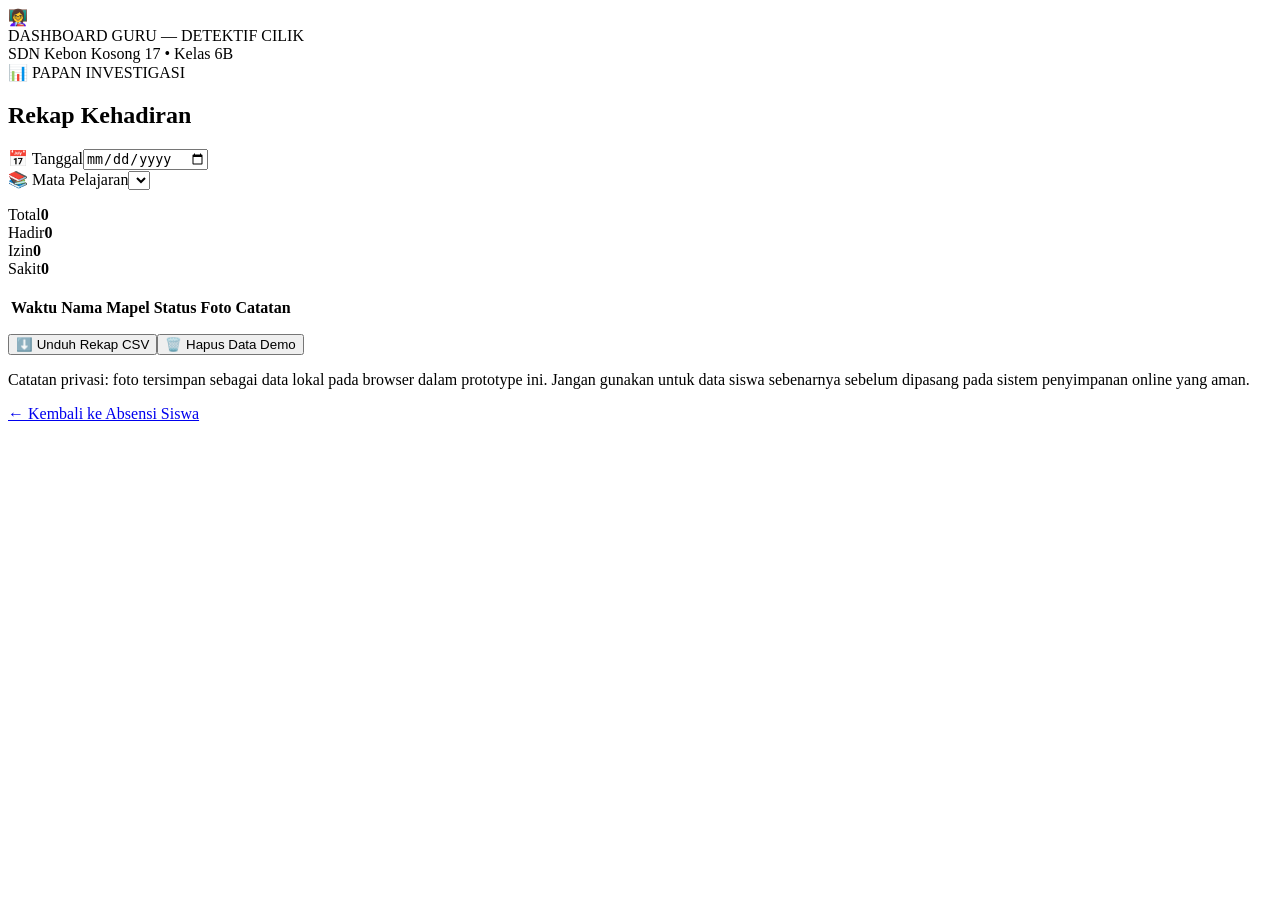
==== guru.html @ 5373dbb8 "Add files via upload" ====
<!doctype html><html lang="id"><head><meta charset="utf-8"><meta name="viewport" content="width=device-width,initial-scale=1"><title>Dashboard Guru — 6B</title><link rel="stylesheet" href="css/style.css"></head>
<body><header><div class="top"><div class="logo">👩‍🏫</div><div><div class="title">DASHBOARD GURU — DETEKTIF CILIK</div><div class="small">SDN Kebon Kosong 17 • Kelas 6B</div></div></div></header>
<main><div class="card"><span class="ribbon">📊 PAPAN INVESTIGASI</span><h2>Rekap Kehadiran</h2><div class="grid"><div class="field"><label>📅 Tanggal</label><input id="dateFilter" type="date" onchange="renderDashboard()"></div><div class="field"><label>📚 Mata Pelajaran</label><select id="subjectFilter" onchange="renderDashboard()"></select></div></div>
<div class="stats" style="margin-top:16px"><div class="stat">Total<b id="all">0</b></div><div class="stat">Hadir<b id="hadir">0</b></div><div class="stat">Izin<b id="izin">0</b></div><div class="stat">Sakit<b id="sakit">0</b></div></div>
<div class="tablewrap" style="margin-top:18px"><table><thead><tr><th>Waktu</th><th>Nama</th><th>Mapel</th><th>Status</th><th>Foto</th><th>Catatan</th></tr></thead><tbody id="tbody"></tbody></table></div>
<div class="grid" style="margin-top:14px"><button onclick="exportCSV()">⬇️ Unduh Rekap CSV</button><button class="danger" onclick="clearAll()">🗑️ Hapus Data Demo</button></div>
<p class="note">Catatan privasi: foto tersimpan sebagai data lokal pada browser dalam prototype ini. Jangan gunakan untuk data siswa sebenarnya sebelum dipasang pada sistem penyimpanan online yang aman.</p></div></main><footer><a href="index.html">← Kembali ke Absensi Siswa</a></footer><script src="js/app.js"></script><script>initGuru()</script></body></html>
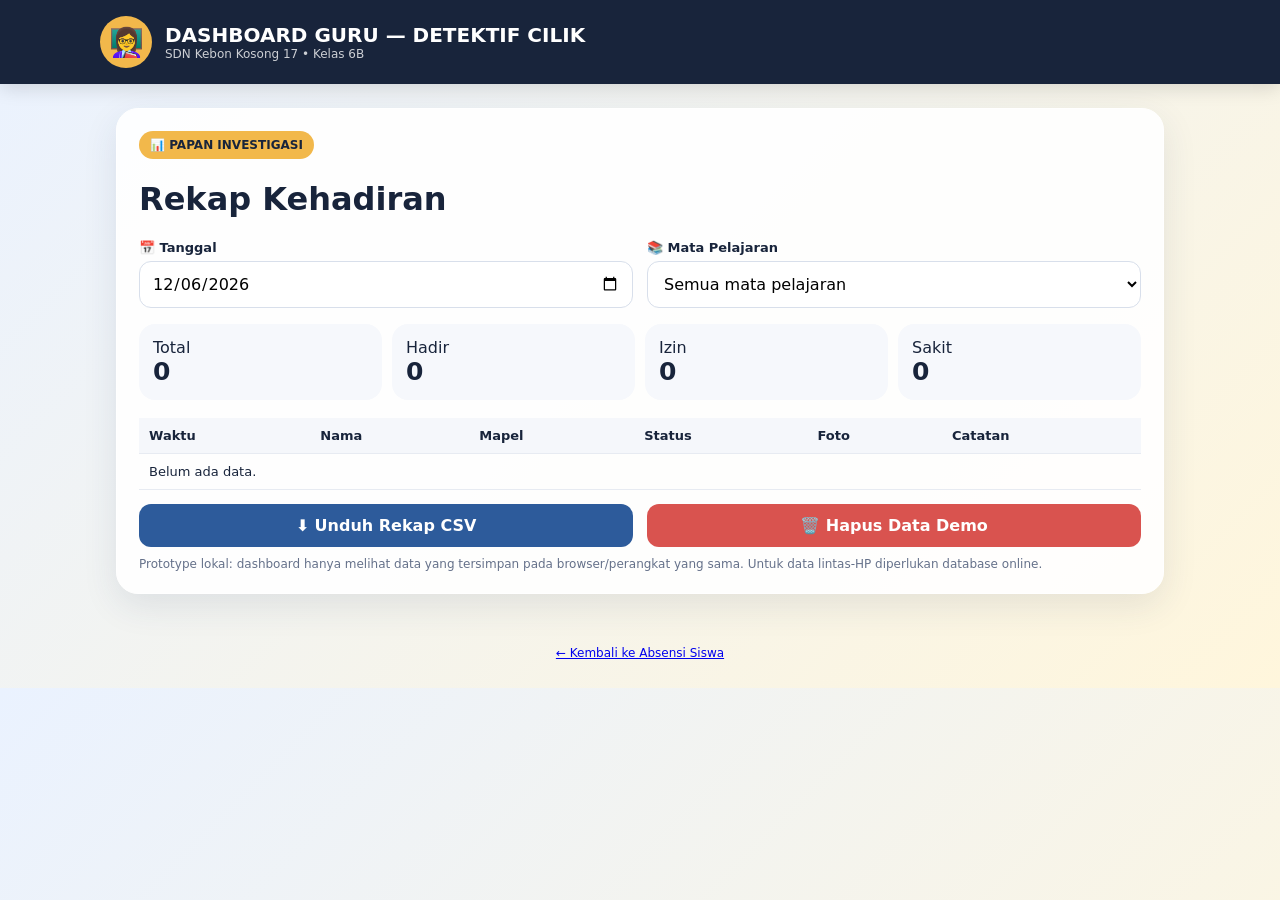
==== commit c6434e1b: "Add files via upload" ====
--- a/guru.html
+++ b/guru.html
@@ -1,7 +1,24 @@
-<!doctype html><html lang="id"><head><meta charset="utf-8"><meta name="viewport" content="width=device-width,initial-scale=1"><title>Dashboard Guru — 6B</title><link rel="stylesheet" href="css/style.css"></head>
+<!doctype html><html lang="id"><head><meta charset="utf-8"><meta name="viewport" content="width=device-width,initial-scale=1"><title>Dashboard Guru — 6B</title><style>
+:root{--navy:#18243b;--blue:#2d5b9b;--gold:#f2b84b;--cream:#fff9e9;--green:#39966c;--red:#d9534f;--muted:#65718a;--white:#fff}
+*{box-sizing:border-box}body{margin:0;font-family:system-ui,-apple-system,Segoe UI,sans-serif;background:linear-gradient(135deg,#eaf2ff,#fff6dc);color:var(--navy)}
+header{background:var(--navy);color:#fff;padding:16px 18px;box-shadow:0 4px 18px #0002}.top{max-width:1080px;margin:auto;display:flex;gap:13px;align-items:center}.logo{width:52px;height:52px;border-radius:50%;display:grid;place-items:center;background:var(--gold);font-size:28px}.title{font-weight:900;font-size:20px}.small{font-size:12px;opacity:.78}
+main{max-width:1080px;margin:24px auto;padding:0 16px}.hero{display:grid;grid-template-columns:1.2fr .8fr;gap:18px}.card{background:#ffffffea;border:1px solid #fff;border-radius:22px;padding:22px;box-shadow:0 12px 35px #263b601a}.ribbon{display:inline-block;background:var(--gold);padding:7px 11px;border-radius:999px;font-size:12px;font-weight:900}.hero h1{font-size:36px;line-height:1.04;margin:12px 0 10px}.hero p{color:var(--muted)}.detective{min-height:270px;display:grid;place-items:center;position:relative;overflow:hidden;background:repeating-linear-gradient(-8deg,#fff 0 16px,#f7efd8 16px 18px)}.kid{font-size:105px}.glass{position:absolute;right:24px;bottom:20px;font-size:70px;transform:rotate(-18deg)}
+.grid{display:grid;grid-template-columns:repeat(2,1fr);gap:14px;margin-top:16px}.field label{display:block;font-size:13px;font-weight:800;margin-bottom:6px}select,input,textarea,button{font:inherit;width:100%;border:1px solid #d8dfeb;border-radius:12px;padding:12px;background:#fff}textarea{min-height:90px;resize:vertical}button{border:0;background:var(--blue);color:#fff;font-weight:900;cursor:pointer}button:hover{filter:brightness(1.06)}.primary{font-size:17px;padding:15px;background:var(--green)}.secondary{background:#edf2f8;color:var(--navy);border:1px solid #d8e0ec}.danger{background:var(--red)}.status{display:none;margin-top:14px;padding:14px;border-radius:13px;background:#eaf8f1}.status.show{display:block}
+.preview{margin-top:10px;display:none}.preview img{max-width:180px;max-height:180px;border-radius:14px;border:3px solid #fff;box-shadow:0 5px 18px #0002}
+.tablewrap{overflow:auto}table{width:100%;border-collapse:collapse;min-width:720px}th,td{text-align:left;padding:10px;border-bottom:1px solid #e7ebf2;font-size:13px}th{background:#f5f7fb}.photo{width:50px;height:50px;object-fit:cover;border-radius:8px}.stats{display:grid;grid-template-columns:repeat(4,1fr);gap:10px}.stat{padding:14px;border-radius:16px;background:#f6f8fc}.stat b{display:block;font-size:25px}.note{font-size:12px;color:var(--muted);margin-top:10px}footer{text-align:center;color:var(--muted);font-size:12px;padding:28px}
+@media(max-width:760px){.hero,.grid{grid-template-columns:1fr}.hero h1{font-size:29px}.detective{min-height:180px}.kid{font-size:75px}.glass{font-size:50px}.stats{grid-template-columns:repeat(2,1fr)}}
+</style></head>
 <body><header><div class="top"><div class="logo">👩‍🏫</div><div><div class="title">DASHBOARD GURU — DETEKTIF CILIK</div><div class="small">SDN Kebon Kosong 17 • Kelas 6B</div></div></div></header>
-<main><div class="card"><span class="ribbon">📊 PAPAN INVESTIGASI</span><h2>Rekap Kehadiran</h2><div class="grid"><div class="field"><label>📅 Tanggal</label><input id="dateFilter" type="date" onchange="renderDashboard()"></div><div class="field"><label>📚 Mata Pelajaran</label><select id="subjectFilter" onchange="renderDashboard()"></select></div></div>
-<div class="stats" style="margin-top:16px"><div class="stat">Total<b id="all">0</b></div><div class="stat">Hadir<b id="hadir">0</b></div><div class="stat">Izin<b id="izin">0</b></div><div class="stat">Sakit<b id="sakit">0</b></div></div>
-<div class="tablewrap" style="margin-top:18px"><table><thead><tr><th>Waktu</th><th>Nama</th><th>Mapel</th><th>Status</th><th>Foto</th><th>Catatan</th></tr></thead><tbody id="tbody"></tbody></table></div>
-<div class="grid" style="margin-top:14px"><button onclick="exportCSV()">⬇️ Unduh Rekap CSV</button><button class="danger" onclick="clearAll()">🗑️ Hapus Data Demo</button></div>
-<p class="note">Catatan privasi: foto tersimpan sebagai data lokal pada browser dalam prototype ini. Jangan gunakan untuk data siswa sebenarnya sebelum dipasang pada sistem penyimpanan online yang aman.</p></div></main><footer><a href="index.html">← Kembali ke Absensi Siswa</a></footer><script src="js/app.js"></script><script>initGuru()</script></body></html>+<main><div class="card"><span class="ribbon">📊 PAPAN INVESTIGASI</span><h1>Rekap Kehadiran</h1><div class="grid"><div class="field"><label>📅 Tanggal</label><input id="date" type="date" onchange="render()"></div><div class="field"><label>📚 Mata Pelajaran</label><select id="sub" onchange="render()"></select></div></div>
+<div class="stats" style="margin-top:16px"><div class="stat">Total<b id="total">0</b></div><div class="stat">Hadir<b id="hadir">0</b></div><div class="stat">Izin<b id="izin">0</b></div><div class="stat">Sakit<b id="sakit">0</b></div></div>
+<div class="tablewrap" style="margin-top:18px"><table><thead><tr><th>Waktu</th><th>Nama</th><th>Mapel</th><th>Status</th><th>Foto</th><th>Catatan</th></tr></thead><tbody id="body"></tbody></table></div>
+<div class="grid" style="margin-top:14px"><button onclick="csv()">⬇️ Unduh Rekap CSV</button><button class="danger" onclick="clearData()">🗑️ Hapus Data Demo</button></div>
+<div class="note">Prototype lokal: dashboard hanya melihat data yang tersimpan pada browser/perangkat yang sama. Untuk data lintas-HP diperlukan database online.</div></div></main><footer><a href="index.html">← Kembali ke Absensi Siswa</a></footer><script>
+const KEY="detektif_cilik_absensi_6b_v1";
+const SUBJECTS=["Pendidikan Pancasila","Bahasa Indonesia","Bahasa Inggris","Koding & Kecerdasan Artifisial","Matematika","PJOK","Pramuka","IPAS","PAI","PLBJ","Seni Rupa"];
+const $=id=>document.getElementById(id);
+function render(){let d=JSON.parse(localStorage.getItem(KEY)||"[]"),date=$("date").value,sub=$("sub").value;let rows=d.filter(x=>(!date||x.time.slice(0,10)===date)&&(!sub||x.subject===sub)).sort((a,b)=>b.time.localeCompare(a.time));$("total").textContent=rows.length;$("hadir").textContent=rows.filter(x=>x.status==="Hadir").length;$("izin").textContent=rows.filter(x=>x.status==="Izin").length;$("sakit").textContent=rows.filter(x=>x.status==="Sakit").length;$("body").innerHTML=rows.map(x=>`<tr><td>${new Date(x.time).toLocaleString("id-ID")}</td><td>${x.name}</td><td>${x.subject}</td><td>${x.status}</td><td>${x.photoData?`<a href="${x.photoData}" target="_blank"><img class="photo" src="${x.photoData}"></a>`:"—"}</td><td>${x.note||"—"}</td></tr>`).join("")||"<tr><td colspan='6'>Belum ada data.</td></tr>"}
+function csv(){let rows=[...document.querySelectorAll("#body tr")].map(tr=>[...tr.children].slice(0,4).map(td=>td.innerText));let s="Waktu,Nama,Mapel,Status\n"+rows.map(r=>r.map(v=>`"${v.replaceAll('"','""')}"`).join(",")).join("\n");let a=document.createElement("a");a.href=URL.createObjectURL(new Blob(["\ufeff"+s],{type:"text/csv;charset=utf-8"}));a.download="rekap_absensi_6B.csv";a.click()}
+function clearData(){if(confirm("Hapus semua data absensi pada browser ini?")){localStorage.removeItem(KEY);render()}}
+$("date").value=new Date().toISOString().slice(0,10);$("sub").innerHTML='<option value="">Semua mata pelajaran</option>'+SUBJECTS.map(x=>`<option>${x}</option>`).join("");render();
+</script></body></html>
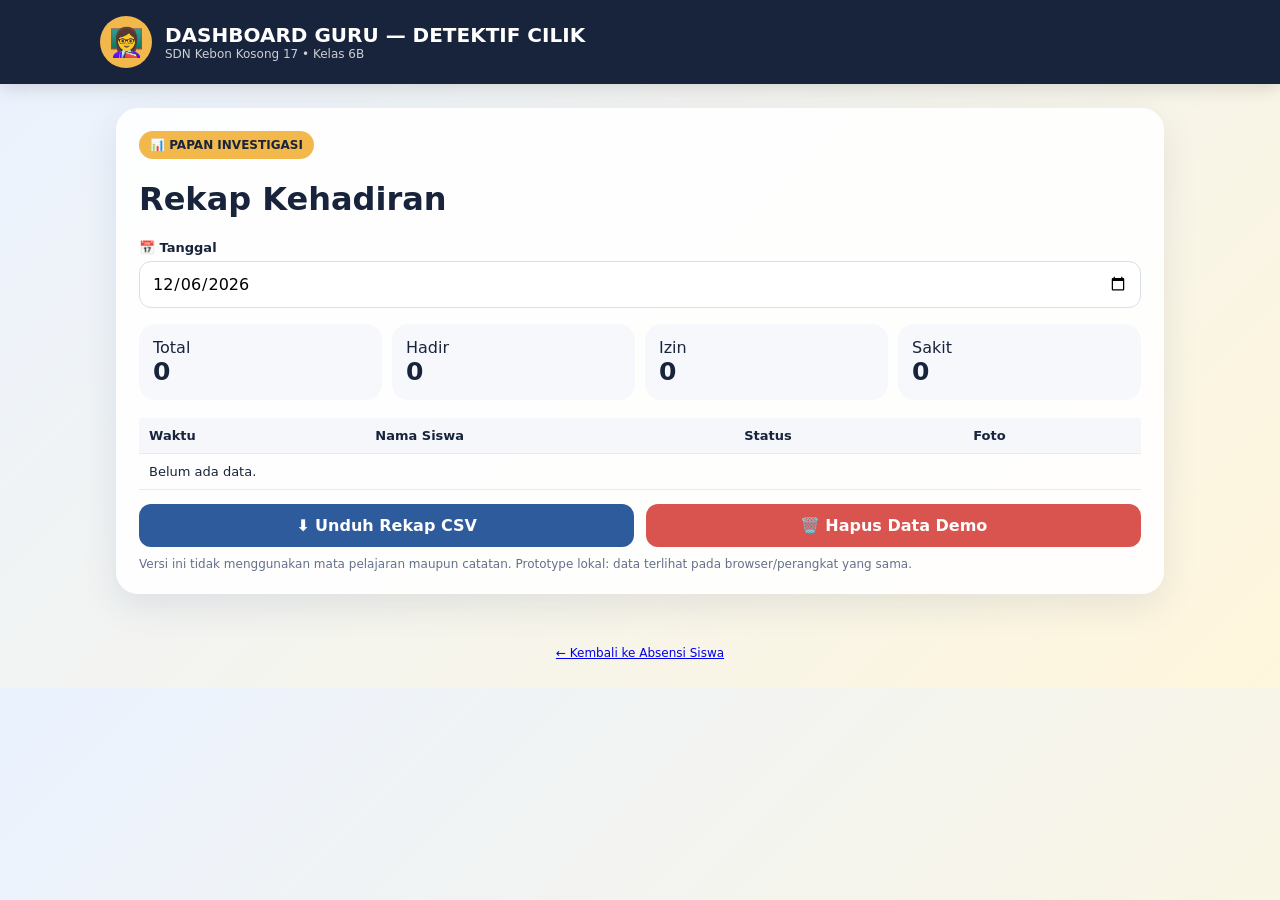
==== commit fa96ab7c: "Add files via upload" ====
--- a/guru.html
+++ b/guru.html
@@ -1,24 +1,22 @@
 <!doctype html><html lang="id"><head><meta charset="utf-8"><meta name="viewport" content="width=device-width,initial-scale=1"><title>Dashboard Guru — 6B</title><style>
-:root{--navy:#18243b;--blue:#2d5b9b;--gold:#f2b84b;--cream:#fff9e9;--green:#39966c;--red:#d9534f;--muted:#65718a;--white:#fff}
+:root{--navy:#18243b;--blue:#2d5b9b;--gold:#f2b84b;--cream:#fff9e9;--green:#39966c;--red:#d9534f;--muted:#65718a}
 *{box-sizing:border-box}body{margin:0;font-family:system-ui,-apple-system,Segoe UI,sans-serif;background:linear-gradient(135deg,#eaf2ff,#fff6dc);color:var(--navy)}
 header{background:var(--navy);color:#fff;padding:16px 18px;box-shadow:0 4px 18px #0002}.top{max-width:1080px;margin:auto;display:flex;gap:13px;align-items:center}.logo{width:52px;height:52px;border-radius:50%;display:grid;place-items:center;background:var(--gold);font-size:28px}.title{font-weight:900;font-size:20px}.small{font-size:12px;opacity:.78}
 main{max-width:1080px;margin:24px auto;padding:0 16px}.hero{display:grid;grid-template-columns:1.2fr .8fr;gap:18px}.card{background:#ffffffea;border:1px solid #fff;border-radius:22px;padding:22px;box-shadow:0 12px 35px #263b601a}.ribbon{display:inline-block;background:var(--gold);padding:7px 11px;border-radius:999px;font-size:12px;font-weight:900}.hero h1{font-size:36px;line-height:1.04;margin:12px 0 10px}.hero p{color:var(--muted)}.detective{min-height:270px;display:grid;place-items:center;position:relative;overflow:hidden;background:repeating-linear-gradient(-8deg,#fff 0 16px,#f7efd8 16px 18px)}.kid{font-size:105px}.glass{position:absolute;right:24px;bottom:20px;font-size:70px;transform:rotate(-18deg)}
-.grid{display:grid;grid-template-columns:repeat(2,1fr);gap:14px;margin-top:16px}.field label{display:block;font-size:13px;font-weight:800;margin-bottom:6px}select,input,textarea,button{font:inherit;width:100%;border:1px solid #d8dfeb;border-radius:12px;padding:12px;background:#fff}textarea{min-height:90px;resize:vertical}button{border:0;background:var(--blue);color:#fff;font-weight:900;cursor:pointer}button:hover{filter:brightness(1.06)}.primary{font-size:17px;padding:15px;background:var(--green)}.secondary{background:#edf2f8;color:var(--navy);border:1px solid #d8e0ec}.danger{background:var(--red)}.status{display:none;margin-top:14px;padding:14px;border-radius:13px;background:#eaf8f1}.status.show{display:block}
+.field label{display:block;font-size:13px;font-weight:800;margin-bottom:6px}select,input,button{font:inherit;width:100%;border:1px solid #d8dfeb;border-radius:12px;padding:12px;background:#fff}button{border:0;background:var(--blue);color:#fff;font-weight:900;cursor:pointer}.primary{font-size:17px;padding:15px;background:var(--green)}.secondary{background:#edf2f8;color:var(--navy);border:1px solid #d8e0ec}.danger{background:var(--red)}.status{display:none;margin-top:14px;padding:14px;border-radius:13px;background:#eaf8f1}.status.show{display:block}
 .preview{margin-top:10px;display:none}.preview img{max-width:180px;max-height:180px;border-radius:14px;border:3px solid #fff;box-shadow:0 5px 18px #0002}
-.tablewrap{overflow:auto}table{width:100%;border-collapse:collapse;min-width:720px}th,td{text-align:left;padding:10px;border-bottom:1px solid #e7ebf2;font-size:13px}th{background:#f5f7fb}.photo{width:50px;height:50px;object-fit:cover;border-radius:8px}.stats{display:grid;grid-template-columns:repeat(4,1fr);gap:10px}.stat{padding:14px;border-radius:16px;background:#f6f8fc}.stat b{display:block;font-size:25px}.note{font-size:12px;color:var(--muted);margin-top:10px}footer{text-align:center;color:var(--muted);font-size:12px;padding:28px}
-@media(max-width:760px){.hero,.grid{grid-template-columns:1fr}.hero h1{font-size:29px}.detective{min-height:180px}.kid{font-size:75px}.glass{font-size:50px}.stats{grid-template-columns:repeat(2,1fr)}}
+.tablewrap{overflow:auto}table{width:100%;border-collapse:collapse;min-width:560px}th,td{text-align:left;padding:10px;border-bottom:1px solid #e7ebf2;font-size:13px}th{background:#f5f7fb}.photo{width:50px;height:50px;object-fit:cover;border-radius:8px}.stats{display:grid;grid-template-columns:repeat(4,1fr);gap:10px}.stat{padding:14px;border-radius:16px;background:#f6f8fc}.stat b{display:block;font-size:25px}.note{font-size:12px;color:var(--muted);margin-top:10px}footer{text-align:center;color:var(--muted);font-size:12px;padding:28px}
+@media(max-width:760px){.hero{grid-template-columns:1fr}.hero h1{font-size:29px}.detective{min-height:180px}.kid{font-size:75px}.glass{font-size:50px}.stats{grid-template-columns:repeat(2,1fr)}}
 </style></head>
 <body><header><div class="top"><div class="logo">👩‍🏫</div><div><div class="title">DASHBOARD GURU — DETEKTIF CILIK</div><div class="small">SDN Kebon Kosong 17 • Kelas 6B</div></div></div></header>
-<main><div class="card"><span class="ribbon">📊 PAPAN INVESTIGASI</span><h1>Rekap Kehadiran</h1><div class="grid"><div class="field"><label>📅 Tanggal</label><input id="date" type="date" onchange="render()"></div><div class="field"><label>📚 Mata Pelajaran</label><select id="sub" onchange="render()"></select></div></div>
+<main><div class="card"><span class="ribbon">📊 PAPAN INVESTIGASI</span><h1>Rekap Kehadiran</h1><div style="margin-top:16px"><div class="field"><label>📅 Tanggal</label><input id="date" type="date" onchange="render()"></div></div>
 <div class="stats" style="margin-top:16px"><div class="stat">Total<b id="total">0</b></div><div class="stat">Hadir<b id="hadir">0</b></div><div class="stat">Izin<b id="izin">0</b></div><div class="stat">Sakit<b id="sakit">0</b></div></div>
-<div class="tablewrap" style="margin-top:18px"><table><thead><tr><th>Waktu</th><th>Nama</th><th>Mapel</th><th>Status</th><th>Foto</th><th>Catatan</th></tr></thead><tbody id="body"></tbody></table></div>
-<div class="grid" style="margin-top:14px"><button onclick="csv()">⬇️ Unduh Rekap CSV</button><button class="danger" onclick="clearData()">🗑️ Hapus Data Demo</button></div>
-<div class="note">Prototype lokal: dashboard hanya melihat data yang tersimpan pada browser/perangkat yang sama. Untuk data lintas-HP diperlukan database online.</div></div></main><footer><a href="index.html">← Kembali ke Absensi Siswa</a></footer><script>
-const KEY="detektif_cilik_absensi_6b_v1";
-const SUBJECTS=["Pendidikan Pancasila","Bahasa Indonesia","Bahasa Inggris","Koding & Kecerdasan Artifisial","Matematika","PJOK","Pramuka","IPAS","PAI","PLBJ","Seni Rupa"];
-const $=id=>document.getElementById(id);
-function render(){let d=JSON.parse(localStorage.getItem(KEY)||"[]"),date=$("date").value,sub=$("sub").value;let rows=d.filter(x=>(!date||x.time.slice(0,10)===date)&&(!sub||x.subject===sub)).sort((a,b)=>b.time.localeCompare(a.time));$("total").textContent=rows.length;$("hadir").textContent=rows.filter(x=>x.status==="Hadir").length;$("izin").textContent=rows.filter(x=>x.status==="Izin").length;$("sakit").textContent=rows.filter(x=>x.status==="Sakit").length;$("body").innerHTML=rows.map(x=>`<tr><td>${new Date(x.time).toLocaleString("id-ID")}</td><td>${x.name}</td><td>${x.subject}</td><td>${x.status}</td><td>${x.photoData?`<a href="${x.photoData}" target="_blank"><img class="photo" src="${x.photoData}"></a>`:"—"}</td><td>${x.note||"—"}</td></tr>`).join("")||"<tr><td colspan='6'>Belum ada data.</td></tr>"}
-function csv(){let rows=[...document.querySelectorAll("#body tr")].map(tr=>[...tr.children].slice(0,4).map(td=>td.innerText));let s="Waktu,Nama,Mapel,Status\n"+rows.map(r=>r.map(v=>`"${v.replaceAll('"','""')}"`).join(",")).join("\n");let a=document.createElement("a");a.href=URL.createObjectURL(new Blob(["\ufeff"+s],{type:"text/csv;charset=utf-8"}));a.download="rekap_absensi_6B.csv";a.click()}
+<div class="tablewrap" style="margin-top:18px"><table><thead><tr><th>Waktu</th><th>Nama Siswa</th><th>Status</th><th>Foto</th></tr></thead><tbody id="body"></tbody></table></div>
+<div style="display:grid;grid-template-columns:1fr 1fr;gap:12px;margin-top:14px"><button onclick="csv()">⬇️ Unduh Rekap CSV</button><button class="danger" onclick="clearData()">🗑️ Hapus Data Demo</button></div>
+<div class="note">Versi ini tidak menggunakan mata pelajaran maupun catatan. Prototype lokal: data terlihat pada browser/perangkat yang sama.</div></div></main><footer><a href="index.html">← Kembali ke Absensi Siswa</a></footer><script>
+const KEY="detektif_cilik_absensi_6b_v1", $=id=>document.getElementById(id);
+function render(){let d=JSON.parse(localStorage.getItem(KEY)||"[]"),date=$("date").value;let rows=d.filter(x=>!date||x.time.slice(0,10)===date).sort((a,b)=>b.time.localeCompare(a.time));$("total").textContent=rows.length;$("hadir").textContent=rows.filter(x=>x.status==="Hadir").length;$("izin").textContent=rows.filter(x=>x.status==="Izin").length;$("sakit").textContent=rows.filter(x=>x.status==="Sakit").length;$("body").innerHTML=rows.map(x=>`<tr><td>${new Date(x.time).toLocaleString("id-ID")}</td><td>${x.name}</td><td>${x.status}</td><td>${x.photoData?`<a href="${x.photoData}" target="_blank"><img class="photo" src="${x.photoData}"></a>`:"—"}</td></tr>`).join("")||"<tr><td colspan='4'>Belum ada data.</td></tr>"}
+function csv(){let rows=[...document.querySelectorAll("#body tr")].map(tr=>[...tr.children].slice(0,3).map(td=>td.innerText));let s="Waktu,Nama,Status\n"+rows.map(r=>r.map(v=>`"${v.replaceAll('"','""')}"`).join(",")).join("\n");let a=document.createElement("a");a.href=URL.createObjectURL(new Blob(["\ufeff"+s],{type:"text/csv;charset=utf-8"}));a.download="rekap_absensi_6B.csv";a.click()}
 function clearData(){if(confirm("Hapus semua data absensi pada browser ini?")){localStorage.removeItem(KEY);render()}}
-$("date").value=new Date().toISOString().slice(0,10);$("sub").innerHTML='<option value="">Semua mata pelajaran</option>'+SUBJECTS.map(x=>`<option>${x}</option>`).join("");render();
+$("date").value=new Date().toISOString().slice(0,10);render();
 </script></body></html>
